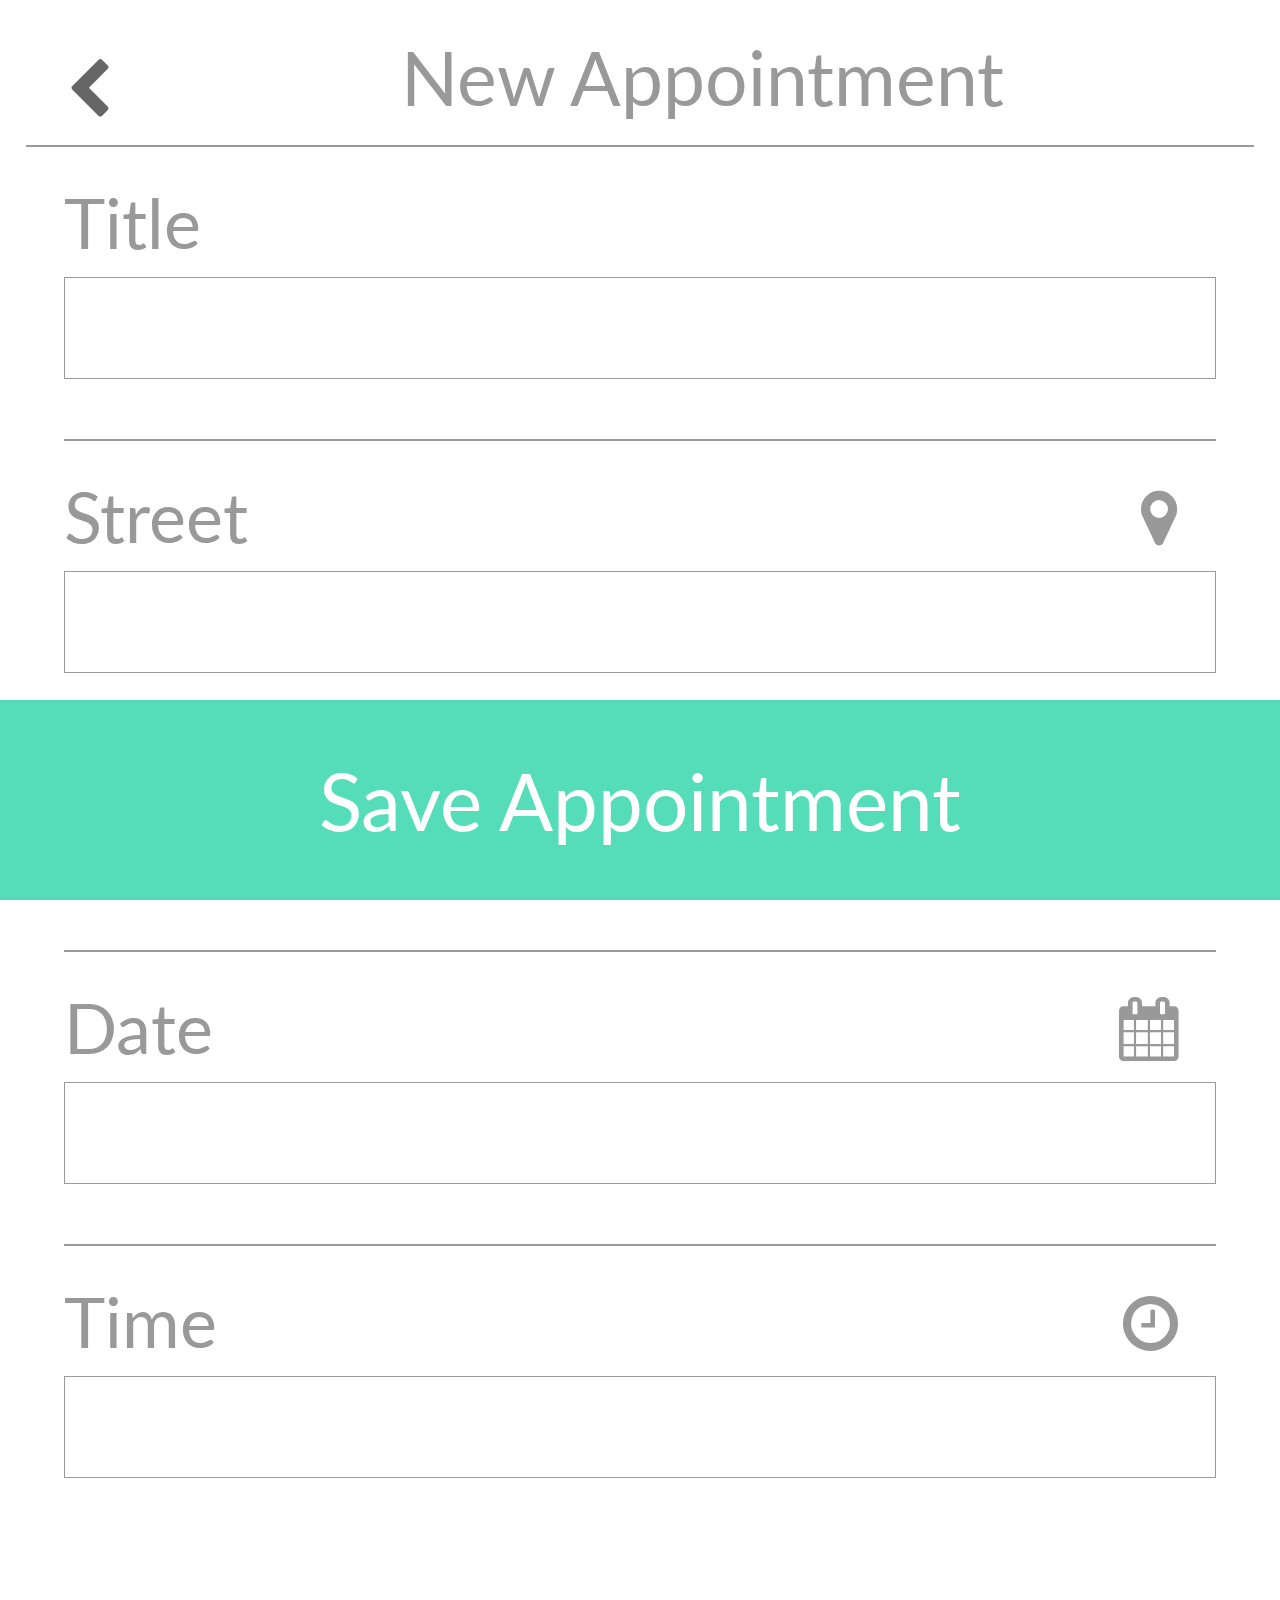
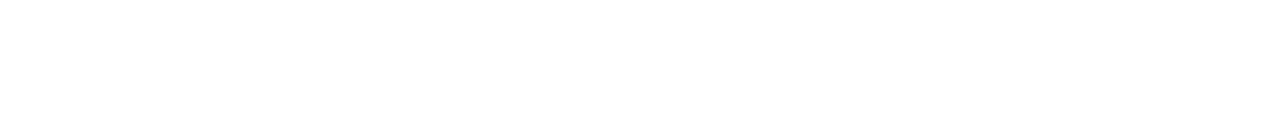
==== create.html @ d452137d "add create page" ====
<!DOCTYPE>

<html>
  <head>
    <title>Appointments</title>
    <link rel="stylesheet" href="assets/css/reset.css">
    <link rel="stylesheet" href="assets/css/main.css">
    <link rel="stylesheet" href="https://maxcdn.bootstrapcdn.com/font-awesome/4.6.1/css/font-awesome.min.css">
    <link href='https://fonts.googleapis.com/css?family=Lato' rel='stylesheet' type='text/css'>
    <script src="https://code.jquery.com/jquery-1.12.3.js" integrity="sha256-1XMpEtA4eKXNNpXcJ1pmMPs8JV+nwLdEqwiJeCQEkyc=" crossorigin="anonymous"></script>
    <script src="assets/js/scripts.js"></script>
  </head>

  <body>
    <section class="container">
      <header class="create-header">
        <span><a href="index.html"><i class="fa fa-chevron-left fa-4x" aria-hidden="true"></i></span></a><h1>New Appointment</h1>
      </header>

      <form>
        <div class="create-wrapper">
          <label>Title</label>
          <input class="create-input" id="create-title">
        </div>
        <div class="create-wrapper">
          <label>Street</label>
          <input class="create-input" id="create-street">
          <i class="fa fa-map-marker fa-4x" aria-hidden="true"></i>
          <label>City, State</label>
          <input class="create-input" id="create-city-state">
        </div>
        <div class="create-wrapper">
          <label>Date</label>
          <input class="create-input" id="create-date">
          <i class="fa fa-calendar fa-4x" aria-hidden="true"></i>
        </div>
        <div class="create-wrapper">
          <label>Time</label>
          <input class="create-input" id="create-time">
          <i class="fa fa-clock-o fa-4x" aria-hidden="true"></i>
        </div>
      </form>
      <a href=""><div class="submit-btn">Save Appointment</div></a>
    </section>
  </body>
</html>
---- assets/css/main.css ----
.container {
  margin-top: 40px; }

a {
  text-decoration: none; }

body {
  font-family: "Lato", sans-serif; }

.main-header {
  width: 96%;
  margin: auto;
  padding-bottom: 30px;
  border-bottom: 2px solid #999;
  color: #55dcb8;
  text-align: center; }
  .main-header h1 {
    padding-left: 20px;
    font-size: 75px;
    display: inline-block; }
  .main-header span {
    float: right;
    vertical-align: baseline; }
    .main-header span .fa {
      padding-top: 18px;
      padding-right: 20px;
      color: #666; }

.search-bar {
  margin-top: 60px; }
  .search-bar .search-input {
    border: 1px solid #999;
    width: 90%;
    margin-left: 5%;
    font-size: 70px;
    line-height: 1.6; }
  .search-bar .fa {
    color: #999;
    position: absolute;
    margin-left: -90px;
    margin-top: 25px; }

.appointment-wrapper {
  width: 90%;
  margin-left: 5%;
  margin-top: 90px;
  font-size: 60px; }

.appointment {
  width: 95%;
  margin: auto;
  margin-bottom: 60px; }

.left-box {
  height: 150px;
  padding: 25px;
  width: 25%;
  background: #55dcb8;
  text-align: center;
  display: inline-block;
  vertical-align: top; }

.appt-time {
  color: white; }

.invisDate {
  display: none; }

.fa-sun-o {
  color: yellow;
  padding-top: 15px; }

.right-box {
  height: 150px;
  padding: 25px;
  width: 63%;
  display: inline-block;
  vertical-align: top;
  background: #eee;
  color: black; }

.invisStreet {
  display: none; }

.city-state {
  margin-top: 25px;
  color: #999; }

.create-header {
  width: 96%;
  margin: auto;
  padding-bottom: 30px;
  border-bottom: 2px solid #999;
  color: #999;
  text-align: center; }
  .create-header h1 {
    padding-left: 20px;
    font-size: 75px;
    display: inline-block; }
  .create-header span {
    float: left;
    margin-left: 40px;
    vertical-align: middle; }
    .create-header span .fa {
      padding-top: 18px;
      padding-right: 20px;
      color: #666; }

.create-wrapper {
  width: 90%;
  margin-left: 5%;
  margin-top: 40px;
  padding-bottom: 60px;
  border-bottom: 2px solid #999; }
  .create-wrapper:last-child {
    margin-bottom: 200px;
    border-bottom: none; }
  .create-wrapper .fa {
    position: absolute;
    margin-top: -85px;
    right: 8%;
    color: #999; }
  .create-wrapper label {
    font-size: 70px;
    display: block;
    color: #999;
    margin: 25px 0 20px 0; }
  .create-wrapper input {
    font-size: 70px;
    line-height: 1.4;
    border: 1px solid #999;
    width: 100%; }

.submit-btn {
  width: 100%;
  position: fixed;
  bottom: 0;
  font-size: 80px;
  background: #55dcb8;
  color: white;
  text-align: center;
  padding: 60px 0; }

/*# sourceMappingURL=main.css.map */
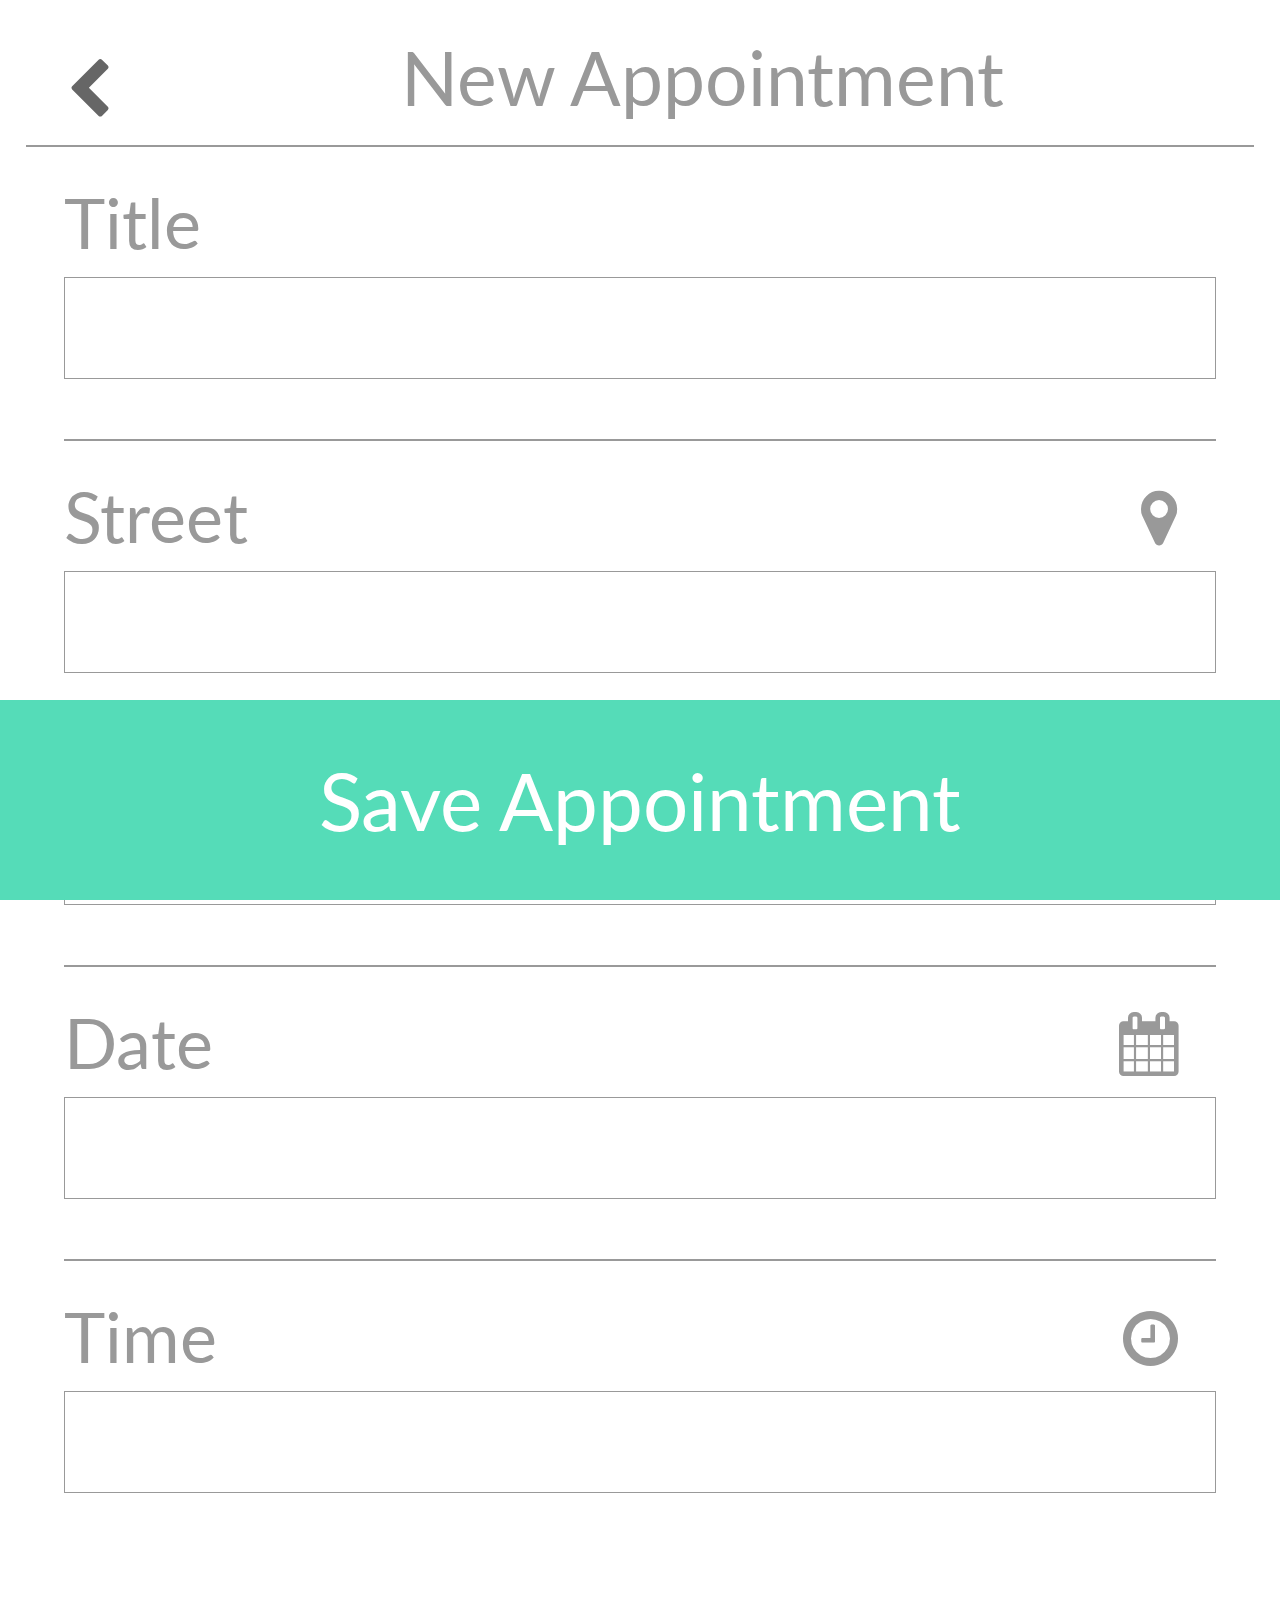
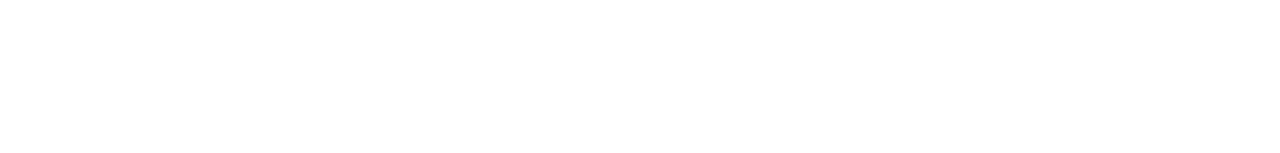
==== commit 8813001a: "Add DOM ids to form elements, remove <a> form wrapping button <div>" ====
--- a/create.html
+++ b/create.html
@@ -40,7 +40,8 @@
           <i class="fa fa-clock-o fa-4x" aria-hidden="true"></i>
         </div>
       </form>
-      <a href=""><div class="submit-btn">Save Appointment</div></a>
+      <!-- <a href=""><div class="submit-btn">Save Appointment</div></a> -->
+      <div id="createSubmitBtn" class="create-submit-btn">Save Appointment</div>
     </section>
   </body>
 </html>
--- a/assets/css/main.css
+++ b/assets/css/main.css
@@ -124,14 +124,14 @@
     font-size: 70px;
     display: block;
     color: #999;
-    margin: 25px 0 20px 0; }
+    margin: 40px 0 20px 0; }
   .create-wrapper input {
     font-size: 70px;
     line-height: 1.4;
     border: 1px solid #999;
     width: 100%; }
 
-.submit-btn {
+.create-submit-btn {
   width: 100%;
   position: fixed;
   bottom: 0;
@@ -139,6 +139,68 @@
   background: #55dcb8;
   color: white;
   text-align: center;
-  padding: 60px 0; }
+  padding: 60px 0;
+  border-style: none; }
+
+.edit-header {
+  width: 96%;
+  margin: auto;
+  padding-bottom: 30px;
+  border-bottom: 2px solid #999;
+  color: #999;
+  text-align: center; }
+  .edit-header h1 {
+    padding-left: 20px;
+    font-size: 75px;
+    display: inline-block; }
+  .edit-header span {
+    float: left;
+    margin-left: 40px;
+    vertical-align: middle; }
+    .edit-header span .fa {
+      padding-top: 18px;
+      padding-right: 20px;
+      color: #666; }
+
+.edit-wrapper {
+  width: 90%;
+  margin-left: 5%;
+  margin-top: 40px;
+  padding-bottom: 60px;
+  border-bottom: 2px solid #999; }
+  .edit-wrapper:last-child {
+    margin-bottom: 200px;
+    border-bottom: none; }
+  .edit-wrapper .fa {
+    position: absolute;
+    margin-top: -85px;
+    right: 8%;
+    color: #999; }
+  .edit-wrapper label {
+    font-size: 70px;
+    display: block;
+    color: #999;
+    margin: 40px 0 20px 0; }
+  .edit-wrapper input {
+    font-size: 70px;
+    line-height: 1.4;
+    border: 1px solid #999;
+    width: 100%; }
+
+.edit-delete-btn,
+.edit-save-btn {
+  width: 50%;
+  position: fixed;
+  bottom: 0;
+  font-size: 80px;
+  background: #55dcb8;
+  color: white;
+  text-align: center;
+  padding: 60px 0;
+  border-style: none; }
+
+.edit-delete-btn {
+  right: 0;
+  background: red; }
 
 /*# sourceMappingURL=main.css.map */
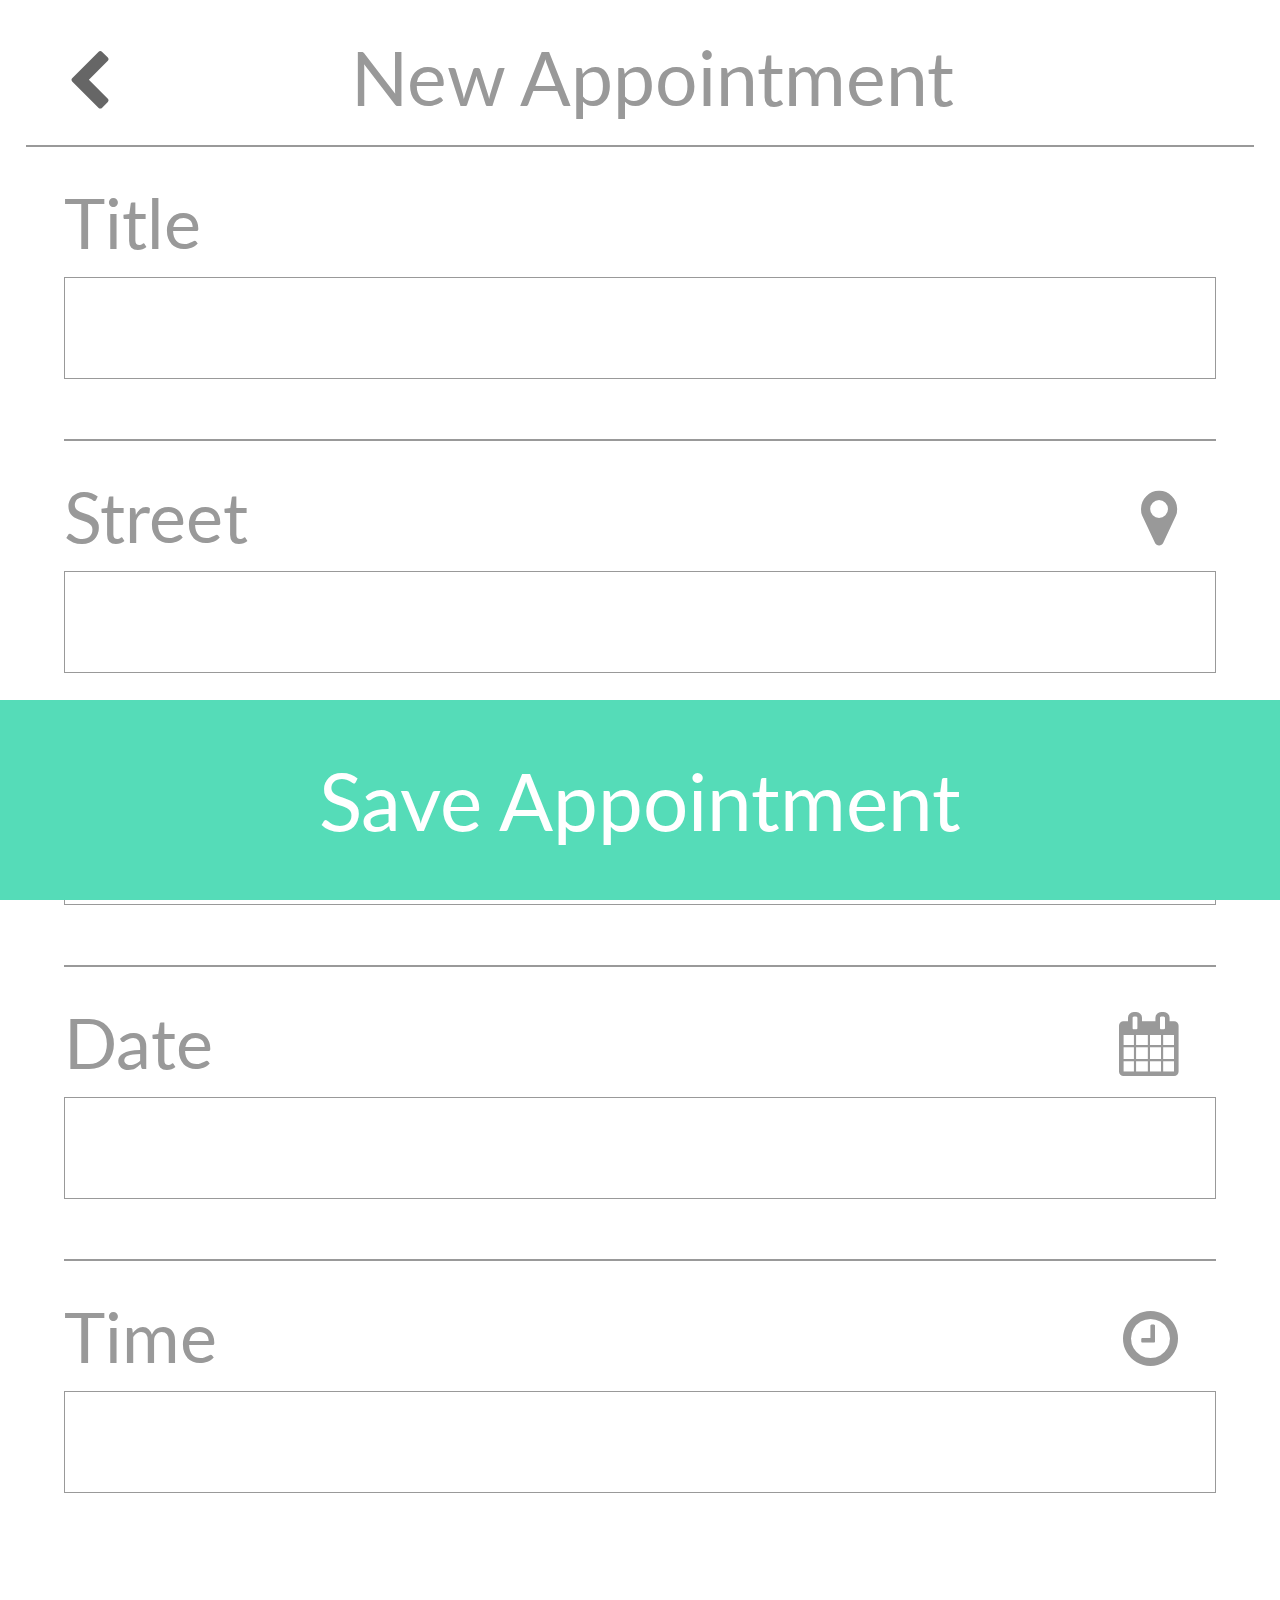
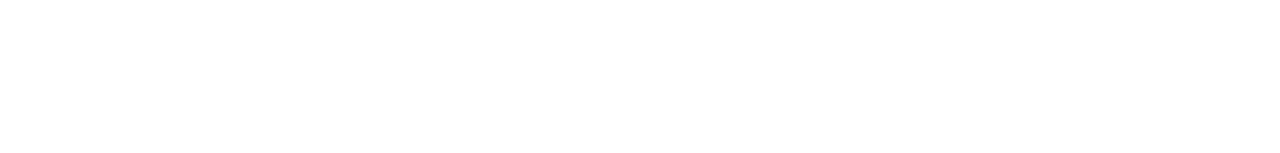
==== commit 9f4123b9: "Add initial localStorage save functionality" ====
--- a/create.html
+++ b/create.html
@@ -17,7 +17,7 @@
         <span><a href="index.html"><i class="fa fa-chevron-left fa-4x" aria-hidden="true"></i></span></a><h1>New Appointment</h1>
       </header>
 
-      <form>
+      <form id="create-form" action="./index.html">
         <div class="create-wrapper">
           <label>Title</label>
           <input class="create-input" id="create-title">
@@ -41,7 +41,7 @@
         </div>
       </form>
       <!-- <a href=""><div class="submit-btn">Save Appointment</div></a> -->
-      <div id="createSubmitBtn" class="create-submit-btn">Save Appointment</div>
+      <div id="create-submit-btn">Save Appointment</div>
     </section>
   </body>
 </html>
--- a/assets/css/main.css
+++ b/assets/css/main.css
@@ -28,7 +28,7 @@
 
 .search-bar {
   margin-top: 60px; }
-  .search-bar .search-input {
+  .search-bar #search-input {
     border: 1px solid #999;
     width: 90%;
     margin-left: 5%;
@@ -94,7 +94,7 @@
   color: #999;
   text-align: center; }
   .create-header h1 {
-    padding-left: 20px;
+    margin-left: -80px;
     font-size: 75px;
     display: inline-block; }
   .create-header span {
@@ -102,7 +102,7 @@
     margin-left: 40px;
     vertical-align: middle; }
     .create-header span .fa {
-      padding-top: 18px;
+      margin-top: 10px;
       padding-right: 20px;
       color: #666; }
 
@@ -131,7 +131,7 @@
     border: 1px solid #999;
     width: 100%; }
 
-.create-submit-btn {
+#create-submit-btn {
   width: 100%;
   position: fixed;
   bottom: 0;
@@ -150,7 +150,7 @@
   color: #999;
   text-align: center; }
   .edit-header h1 {
-    padding-left: 20px;
+    margin-left: -80px;
     font-size: 75px;
     display: inline-block; }
   .edit-header span {
@@ -158,7 +158,7 @@
     margin-left: 40px;
     vertical-align: middle; }
     .edit-header span .fa {
-      padding-top: 18px;
+      margin-top: 10px;
       padding-right: 20px;
       color: #666; }
 
@@ -187,8 +187,8 @@
     border: 1px solid #999;
     width: 100%; }
 
-.edit-delete-btn,
-.edit-save-btn {
+#edit-delete-btn,
+#edit-save-btn {
   width: 50%;
   position: fixed;
   bottom: 0;
@@ -199,8 +199,78 @@
   padding: 60px 0;
   border-style: none; }
 
-.edit-delete-btn {
+#edit-delete-btn {
   right: 0;
   background: red; }
 
+.details-header {
+  width: 96%;
+  margin: auto;
+  padding-bottom: 30px;
+  border-bottom: 2px solid #999;
+  color: #999;
+  text-align: center; }
+  .details-header h1 {
+    margin-left: -100px;
+    font-size: 75px;
+    display: inline-block; }
+  .details-header span {
+    float: left;
+    margin-left: 40px;
+    vertical-align: middle; }
+    .details-header span .fa {
+      padding-top: 18px;
+      padding-right: 20px;
+      color: #666; }
+
+.details-date-time {
+  margin-top: 200px;
+  font-size: 75px;
+  margin-left: 10%; }
+  .details-date-time span {
+    color: #55dcb8; }
+
+.details-location {
+  margin-top: 120px;
+  margin-left: 10%;
+  color: #999; }
+  .details-location div {
+    font-size: 65px;
+    font-style: italic; }
+  .details-location .fa {
+    float: right;
+    font-size: 80px;
+    color: #55dcb8;
+    margin-right: 140px; }
+
+.details-map {
+  width: 80%;
+  margin: 100px auto 60px auto;
+  height: 600px;
+  background: #ccc; }
+
+.details-weather {
+  background: #ddd;
+  width: 80%;
+  margin: auto;
+  font-size: 65px;
+  padding: 40px 0;
+  border-radius: 3px; }
+  .details-weather .fa {
+    margin: 0 20px 0 60px;
+    font-size: 80px;
+    color: white; }
+  .details-weather span {
+    margin-right: 25px; }
+
+.details-edit-btn {
+  width: 100%;
+  position: fixed;
+  bottom: 0;
+  padding: 40px 0;
+  background: #55dcb8;
+  font-size: 70px;
+  color: white;
+  text-align: center; }
+
 /*# sourceMappingURL=main.css.map */
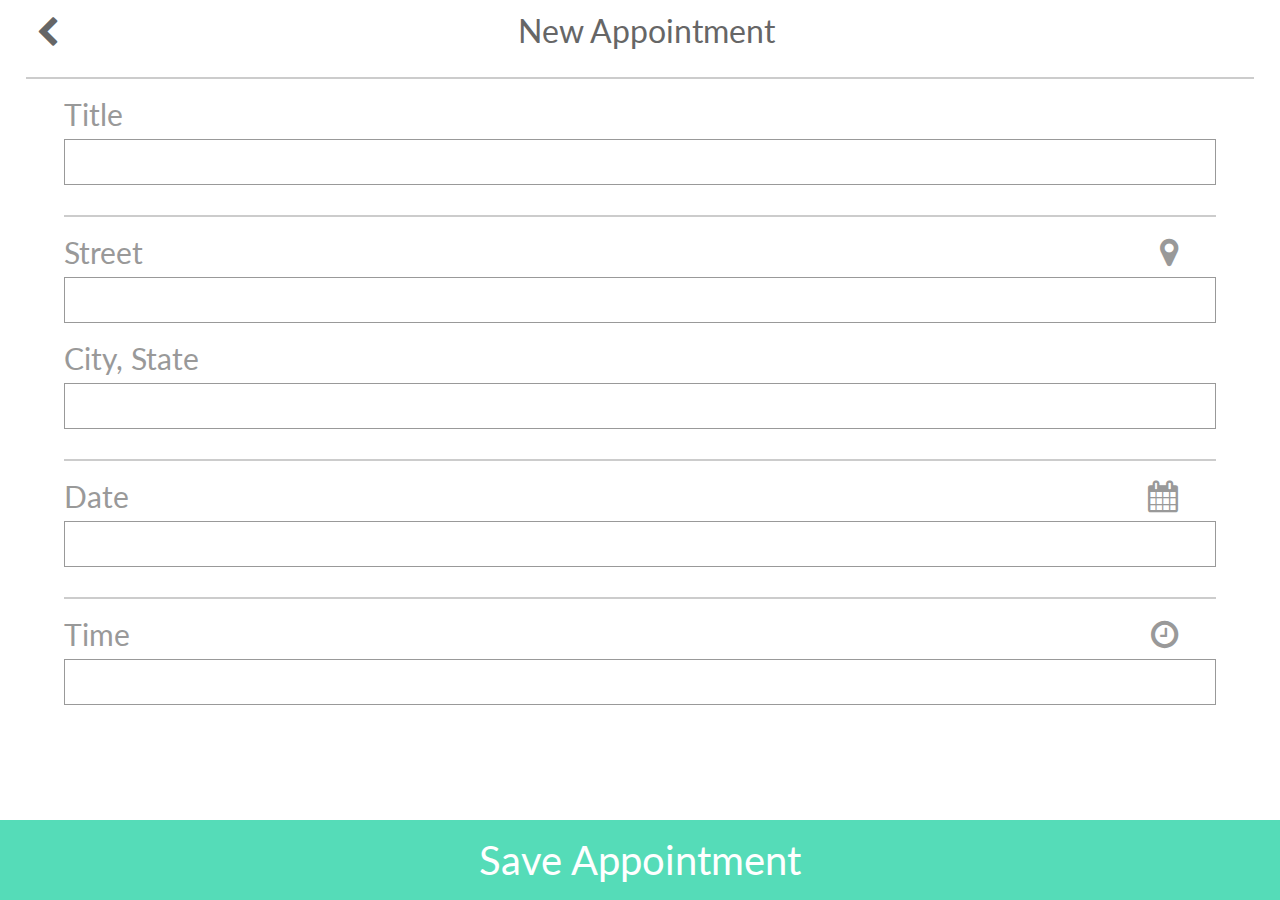
==== commit 4d446f32: "edit for mobile" ====
--- a/create.html
+++ b/create.html
@@ -3,18 +3,19 @@
 <html>
   <head>
     <title>Appointments</title>
+    <meta name="viewport" content="width=device-width">
     <link rel="stylesheet" href="assets/css/reset.css">
     <link rel="stylesheet" href="assets/css/main.css">
     <link rel="stylesheet" href="https://maxcdn.bootstrapcdn.com/font-awesome/4.6.1/css/font-awesome.min.css">
     <link href='https://fonts.googleapis.com/css?family=Lato' rel='stylesheet' type='text/css'>
     <script src="https://code.jquery.com/jquery-1.12.3.js" integrity="sha256-1XMpEtA4eKXNNpXcJ1pmMPs8JV+nwLdEqwiJeCQEkyc=" crossorigin="anonymous"></script>
-    <script src="assets/js/scripts.js"></script>
+
   </head>
 
   <body>
     <section class="container">
       <header class="create-header">
-        <span><a href="index.html"><i class="fa fa-chevron-left fa-4x" aria-hidden="true"></i></span></a><h1>New Appointment</h1>
+        <span><a href="index.html"><i class="fa fa-chevron-left fa-2x" aria-hidden="true"></i></span></a><h1>New Appointment</h1>
       </header>
 
       <form id="create-form" action="./index.html">
@@ -25,23 +26,24 @@
         <div class="create-wrapper">
           <label>Street</label>
           <input class="create-input" id="create-street">
-          <i class="fa fa-map-marker fa-4x" aria-hidden="true"></i>
+          <i class="fa fa-map-marker fa-2x" aria-hidden="true"></i>
           <label>City, State</label>
           <input class="create-input" id="create-city-state">
         </div>
         <div class="create-wrapper">
           <label>Date</label>
           <input class="create-input" id="create-date">
-          <i class="fa fa-calendar fa-4x" aria-hidden="true"></i>
+          <i class="fa fa-calendar fa-2x" aria-hidden="true"></i>
         </div>
         <div class="create-wrapper">
           <label>Time</label>
           <input class="create-input" id="create-time">
-          <i class="fa fa-clock-o fa-4x" aria-hidden="true"></i>
+          <i class="fa fa-clock-o fa-2x" aria-hidden="true"></i>
         </div>
       </form>
       <!-- <a href=""><div class="submit-btn">Save Appointment</div></a> -->
       <div id="create-submit-btn">Save Appointment</div>
     </section>
+    <script src="assets/js/scripts.js"></script>
   </body>
 </html>
--- a/assets/css/main.css
+++ b/assets/css/main.css
@@ -1,5 +1,5 @@
 .container {
-  margin-top: 40px; }
+  margin-top: 10px; }
 
 a {
   text-decoration: none; }
@@ -10,49 +10,49 @@
 .main-header {
   width: 96%;
   margin: auto;
-  padding-bottom: 30px;
+  padding-bottom: 10px;
   border-bottom: 2px solid #999;
   color: #55dcb8;
   text-align: center; }
   .main-header h1 {
     padding-left: 20px;
-    font-size: 75px;
+    font-size: 40px;
     display: inline-block; }
   .main-header span {
     float: right;
     vertical-align: baseline; }
     .main-header span .fa {
-      padding-top: 18px;
+      padding-top: 9px;
       padding-right: 20px;
       color: #666; }
 
 .search-bar {
-  margin-top: 60px; }
+  margin-top: 35px; }
   .search-bar #search-input {
     border: 1px solid #999;
     width: 90%;
     margin-left: 5%;
-    font-size: 70px;
+    font-size: 35px;
     line-height: 1.6; }
   .search-bar .fa {
     color: #999;
     position: absolute;
-    margin-left: -90px;
-    margin-top: 25px; }
+    margin-left: -50px;
+    margin-top: 10px; }
 
 .appointment-wrapper {
   width: 90%;
   margin-left: 5%;
-  margin-top: 90px;
-  font-size: 60px; }
+  margin-top: 45px;
+  font-size: 30px; }
 
 .appointment {
   width: 95%;
   margin: auto;
-  margin-bottom: 60px; }
+  margin-bottom: 30px; }
 
 .left-box {
-  height: 150px;
+  height: 75px;
   padding: 25px;
   width: 25%;
   background: #55dcb8;
@@ -71,9 +71,10 @@
   padding-top: 15px; }
 
 .right-box {
-  height: 150px;
-  padding: 25px;
-  width: 63%;
+  font-size: 25px;
+  height: 85px;
+  padding: 20px;
+  width: 48%;
   display: inline-block;
   vertical-align: top;
   background: #eee;
@@ -82,51 +83,55 @@
 .invisStreet {
   display: none; }
 
+.appt-title {
+  margin-top: 7px; }
+
 .city-state {
-  margin-top: 25px;
+  margin-top: 15px;
+  font-size: 20px;
   color: #999; }
 
 .create-header {
   width: 96%;
   margin: auto;
   padding-bottom: 30px;
-  border-bottom: 2px solid #999;
-  color: #999;
+  border-bottom: 2px solid #ccc;
+  color: #666;
   text-align: center; }
   .create-header h1 {
-    margin-left: -80px;
-    font-size: 75px;
+    margin-left: -40px;
+    margin-top: 5px;
+    font-size: 32px;
     display: inline-block; }
   .create-header span {
     float: left;
-    margin-left: 40px;
+    margin-left: 10px;
     vertical-align: middle; }
     .create-header span .fa {
-      margin-top: 10px;
+      margin-top: 7px;
       padding-right: 20px;
       color: #666; }
 
 .create-wrapper {
   width: 90%;
   margin-left: 5%;
-  margin-top: 40px;
-  padding-bottom: 60px;
-  border-bottom: 2px solid #999; }
+  padding-bottom: 30px;
+  border-bottom: 2px solid #ccc; }
   .create-wrapper:last-child {
-    margin-bottom: 200px;
+    margin-bottom: 80px;
     border-bottom: none; }
   .create-wrapper .fa {
     position: absolute;
-    margin-top: -85px;
+    margin-top: -40px;
     right: 8%;
     color: #999; }
   .create-wrapper label {
-    font-size: 70px;
+    font-size: 30px;
     display: block;
     color: #999;
-    margin: 40px 0 20px 0; }
+    margin: 20px 0 10px 0; }
   .create-wrapper input {
-    font-size: 70px;
+    font-size: 30px;
     line-height: 1.4;
     border: 1px solid #999;
     width: 100%; }
@@ -135,54 +140,54 @@
   width: 100%;
   position: fixed;
   bottom: 0;
-  font-size: 80px;
+  font-size: 40px;
   background: #55dcb8;
   color: white;
   text-align: center;
-  padding: 60px 0;
+  padding: 20px 0;
   border-style: none; }
 
 .edit-header {
   width: 96%;
   margin: auto;
   padding-bottom: 30px;
-  border-bottom: 2px solid #999;
-  color: #999;
+  border-bottom: 2px solid #ccc;
+  color: #666;
   text-align: center; }
   .edit-header h1 {
-    margin-left: -80px;
-    font-size: 75px;
+    margin-left: -40px;
+    margin-top: 5px;
+    font-size: 32px;
     display: inline-block; }
   .edit-header span {
     float: left;
-    margin-left: 40px;
+    margin-left: 10px;
     vertical-align: middle; }
     .edit-header span .fa {
-      margin-top: 10px;
+      margin-top: 7px;
       padding-right: 20px;
       color: #666; }
 
 .edit-wrapper {
   width: 90%;
   margin-left: 5%;
-  margin-top: 40px;
-  padding-bottom: 60px;
-  border-bottom: 2px solid #999; }
+  padding-bottom: 30px;
+  border-bottom: 2px solid #ccc; }
   .edit-wrapper:last-child {
-    margin-bottom: 200px;
+    margin-bottom: 80px;
     border-bottom: none; }
   .edit-wrapper .fa {
     position: absolute;
-    margin-top: -85px;
+    margin-top: -40px;
     right: 8%;
     color: #999; }
   .edit-wrapper label {
-    font-size: 70px;
+    font-size: 30px;
     display: block;
     color: #999;
-    margin: 40px 0 20px 0; }
+    margin: 20px 0 10px 0; }
   .edit-wrapper input {
-    font-size: 70px;
+    font-size: 30px;
     line-height: 1.4;
     border: 1px solid #999;
     width: 100%; }
@@ -192,11 +197,11 @@
   width: 50%;
   position: fixed;
   bottom: 0;
-  font-size: 80px;
+  font-size: 40px;
   background: #55dcb8;
   color: white;
   text-align: center;
-  padding: 60px 0;
+  padding: 20px 0;
   border-style: none; }
 
 #edit-delete-btn {
@@ -206,70 +211,71 @@
 .details-header {
   width: 96%;
   margin: auto;
-  padding-bottom: 30px;
+  padding-bottom: 15px;
   border-bottom: 2px solid #999;
   color: #999;
   text-align: center; }
   .details-header h1 {
-    margin-left: -100px;
-    font-size: 75px;
+    margin-top: 1px;
+    margin-left: -60px;
+    font-size: 35px;
     display: inline-block; }
   .details-header span {
     float: left;
     margin-left: 40px;
     vertical-align: middle; }
     .details-header span .fa {
-      padding-top: 18px;
+      padding-top: 5px;
       padding-right: 20px;
       color: #666; }
 
 .details-date-time {
-  margin-top: 200px;
-  font-size: 75px;
+  margin-top: 40px;
+  font-size: 30px;
   margin-left: 10%; }
   .details-date-time span {
     color: #55dcb8; }
 
 .details-location {
-  margin-top: 120px;
+  margin-top: 40px;
   margin-left: 10%;
   color: #999; }
   .details-location div {
-    font-size: 65px;
+    font-size: 25px;
     font-style: italic; }
   .details-location .fa {
     float: right;
-    font-size: 80px;
+    font-size: 30px;
     color: #55dcb8;
-    margin-right: 140px; }
-
-.details-map {
+    margin-right: 60px; }
+
+#details-map {
   width: 80%;
-  margin: 100px auto 60px auto;
-  height: 600px;
+  margin: 40px auto 20px auto;
+  height: 300px;
   background: #ccc; }
 
 .details-weather {
   background: #ddd;
   width: 80%;
   margin: auto;
-  font-size: 65px;
-  padding: 40px 0;
+  font-size: 28px;
+  padding: 10px 0;
   border-radius: 3px; }
   .details-weather .fa {
-    margin: 0 20px 0 60px;
-    font-size: 80px;
+    margin: 0 30px 0 20px;
+    font-size: 40px;
     color: white; }
   .details-weather span {
-    margin-right: 25px; }
+    margin-right: 15px; }
 
 .details-edit-btn {
   width: 100%;
   position: fixed;
   bottom: 0;
-  padding: 40px 0;
-  background: #55dcb8;
-  font-size: 70px;
+  padding: 20px 0;
+  background: #55dcb8;
+  font-size: 40px;
   color: white;
   text-align: center; }
 
